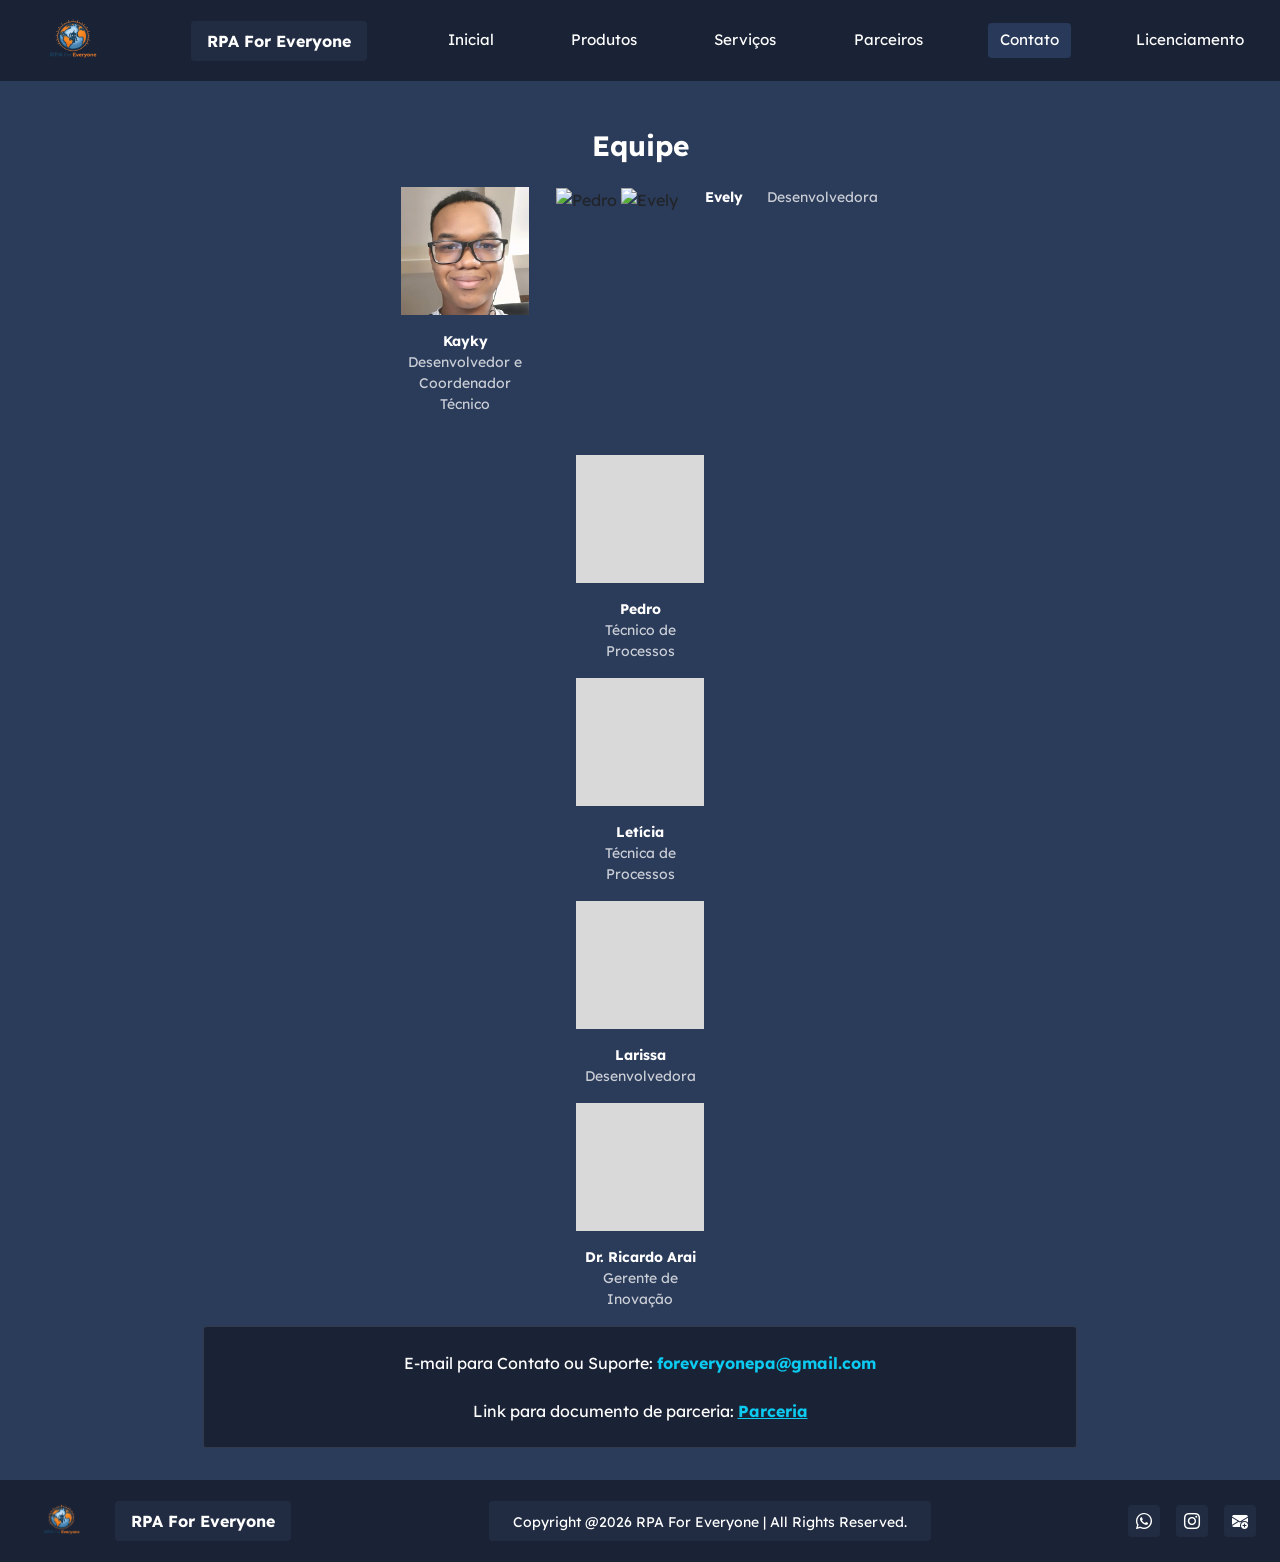
==== contato.html @ ee1ef120 "fix" ====
<!DOCTYPE html>
<html lang="pt-BR">
<head>
    <meta charset="UTF-8">
    <meta name="viewport" content="width=device-width, initial-scale=1.0">
    <title>Contato/Equipe - RPA For Everyone</title>
    <link rel="preconnect" href="https://fonts.googleapis.com">
    <link rel="preconnect" href="https://fonts.gstatic.com" crossorigin>
    <link href="https://fonts.googleapis.com/css2?family=Lexend:wght@300;400;500;600;700&display=swap" rel="stylesheet">
    <link href="https://cdn.jsdelivr.net/npm/bootstrap@5.3.2/dist/css/bootstrap.min.css" rel="stylesheet">
    <link href="https://cdn.jsdelivr.net/npm/bootstrap-icons@1.11.1/font/bootstrap-icons.css" rel="stylesheet">
    
    <link rel="stylesheet" href="css/index.css">

</head>
<body class="d-flex flex-column min-vh-100">

    <header class="header-bg py-2 px-4 flex-shrink-0">
        <nav class="d-flex align-items-center justify-content-between w-100 flex-nowrap overflow-auto">
            
            <img src="logo.png" alt="Logo RPA For Everyone" class="flex-shrink-0" style="height: 65px; width: auto; object-fit: contain;">
            
            <div class="brand-box text-white py-2 px-3 fw-bold text-nowrap mx-3">
                RPA For Everyone
            </div>
            
            <a href="index.html" class="nav-btn text-nowrap">Inicial</a>
            <a href="produtos.html" class="nav-btn text-nowrap">Produtos</a>
            <a href="serviços.html" class="nav-btn text-nowrap">Serviços</a>
            <a href="parceiros.html" class="nav-btn text-nowrap">Parceiros</a>
            <a href="contato.html" class="nav-btn active text-nowrap">Contato</a>
            <a href="licenciamento.html" class="nav-btn text-nowrap">Licenciamento</a>
            
        </nav>
    </header>

    <main class="d-flex flex-column flex-grow-1 align-items-center justify-content-start pt-5 partners-bg pb-4 px-3">
        <h2 class="text-white mb-4 fw-bold fs-3">Equipe</h2>
        
        <div class="w-80 d-flex justify-content-center align-items-start gap-4 flex-wrap mb-4">
            
            <div class="team-card text-center">
                <div class="team-photo-placeholder mx-auto mb-3">
                    <img src="fotoKayky.jpeg" alt="Kayky" class="team-img"> 
                </div>
                <p class="text-white mb-0 small fw-bold">Kayky</p>
                <p class="text-white opacity-75 small">Desenvolvedor e Coordenador Técnico</p>
            </div>

            <div class="team-card text-center">
                    <img src="" alt="Pedro" class="team-img">
                    <img src="" alt="Evely" class="team-img">
                </div>
                <p class="text-white mb-0 small fw-bold">Evely</p>
                <p class="text-white opacity-75 small">Desenvolvedora</p>
            </div>

            <div class="team-card text-center">
                <div class="team-photo-placeholder mx-auto mb-3">
                </div>
                <p class="text-white mb-0 small fw-bold">Pedro</p>
                <p class="text-white opacity-75 small">Técnico de Processos</p>
            </div>

            <div class="team-card text-center">
                <div class="team-photo-placeholder mx-auto mb-3">
                </div>
                <p class="text-white mb-0 small fw-bold">Letícia</p>
                <p class="text-white opacity-75 small">Técnica de Processos</p>
            </div>

            <div class="team-card text-center">
                <div class="team-photo-placeholder mx-auto mb-3">
                </div>
                <p class="text-white mb-0 small fw-bold">Larissa</p>
                <p class="text-white opacity-75 small">Desenvolvedora</p>
            </div>

            <div class="team-card text-center">
                <div class="team-photo-placeholder mx-auto mb-3">
                </div>
                <p class="text-white mb-0 small fw-bold">Dr. Ricardo Arai</p>
                <p class="text-white opacity-75 small">Gerente de Inovação</p>
            </div>

        </div>

        <div class="contact-cta-box text-center py-4 px-4 mt-auto mb-2">
            <p class="text-white mb-0">
                E-mail para Contato ou Suporte: <a href="mailto:foreveryonepa@gmail.com" class="text-info text-decoration-none fw-bold">foreveryonepa@gmail.com</a>
                <br><br>
                Link para documento de parceria: <a href="https://docs.google.com/document/d/1DdbuXqvrRyIDLM5inYUkQqM0XM4fnkPzlZ6qnV4owkI/edit?usp=sharing" target="_blank" class="text-info text-decoration-underline fw-bold">Parceria</a>
            </p>
        </div>

    </main>
    
        <footer class="footer-bg py-3 px-4 d-flex align-items-center justify-content-between flex-shrink-0 mt-auto">
            <div class="d-flex align-items-center gap-3">
                
                <img src="logo.png" alt="Logo RPA For Everyone" style="height: 50px; width: auto; object-fit: contain;">
                
                <div class="brand-box text-white py-2 px-3 fw-bold">
                    RPA For Everyone
                </div>
            </div>
            
            <div class="copyright-box text-white text-center py-2 px-4">
                <small>Copyright @2026 RPA For Everyone | All Rights Reserved.</small>
        </div>
        <div class="d-flex gap-3">
            <a href="https://wa.me/5516981565435" target="_blank" class="footer-square">
                    <i class="bi bi-whatsapp"></i>
                </a>
                <a href="https://instagram.com/rpaforeveryonebr" target="_blank" class="footer-square">
                    <i class="bi bi-instagram"></i>
                </a>
                <a href="mailto:foreveryonepa@gmail.com" class="footer-square">
                    <i class="bi bi-envelope-plus-fill"></i>
                </a>
            </div>
        </footer>
        <script src="https://cdn.jsdelivr.net/npm/bootstrap@5.3.2/dist/js/bootstrap.bundle.min.js"></script>
    </body>
</html>
---- css/index.css ----
/* Reseta margens e fontes básicas */
body {
    font-family: 'Lexend', sans-serif;
    background-color: #121826;
    font-size: medium;
}

/* Paleta de Cores do Figma */
.header-bg, .footer-bg {
    background-color: #1a2235;
}

.left-panel {
    background-color: #1f2a40;
}

/* Quadrado representativo da Logo no Header */
.logo-square {
    width: 40px;
    height: 40px;
    background-color: #212c42;
    border-radius: 4px;
}

.right-panel {
    background-color: #2b3b5a;
}

/* Estilo do Logo/Caixa de Marca */
.brand-box {
    background-color: #212c42;
    border-radius: 4px;
}

.nav-btn {
    color: #ffffff;
    text-decoration: none;
    padding: 6px 12px; 
    border-radius: 4px;
    font-size: 0.95rem;
    transition: background-color 0.3s;
}

.nav-btn:hover {
    background-color: #212c42;
}

.nav-btn.active {
    background-color: #28395a;
}

/* Garante que o quadrante ignore o tamanho do texto e foque na altura */
.quadrant {
    flex: 1; /* Esta é a mágica que substitui o height: 25% */
    overflow: hidden; /* Evita que textos muito longos quebrem o layout */
    display: flex;
}

/* ==========================================================
   RESPONSIVIDADE DOS TEXTOS DA PÁGINA INICIAL (INDEX)
   Baseado na largura da tela (Dispositivos)
========================================================== */

/* 1. Telas Maiores que Notebook (Padrão - "Medium") */
.quadrant .fs-5 {
    font-size: 1.25rem !important; /* Tamanho original do título fs-5 */
    transition: font-size 0.3s ease; /* Transição suave caso redimensione a janela */
}

.quadrant .fs-6 {
    font-size: 1rem !important; /* Tamanho original do texto fs-6 (Medium) */
    transition: font-size 0.3s ease;
}

/* 2. Telas de Notebook (Abaixo de 1366px de largura) - "Small" */
@media (max-width: 1366px) {
    .quadrant .fs-5 {
        font-size: 1.1rem !important; /* Reduz o título levemente */
    }
    
    .quadrant .fs-6 {
        font-size: 0.875rem !important; /* Reduz o texto para o equivalente a 'small' */
    }
}

/* 3. Telas de Celulares (Abaixo de 430px - ex: iPhone Max) - "Small adaptado" */
@media (max-width: 430px) {
    .quadrant .fs-5 {
        font-size: 1rem !important; /* Títulos ficam do tamanho do texto normal */
    }
    
    .quadrant .fs-6 {
        font-size: 0.75rem !important; /* Texto fica um pouco menor que small para caber na tela do celular */
        line-height: 1.4; /* Aperta um pouco as linhas para economizar espaço vertical */
    }
    
    /* Aproveita para diminuir o recuo da lista no celular e ganhar espaço */
    .custom-list {
        padding-left: 10px !important;
    }
}
/* Define a largura de 80% que você solicitou */
.w-80 {
    width: 80%;
}

/* Ajuste das colunas internas para não quebrarem o alinhamento */
.title-column {
    width: 20%;
    height: 100%;
    flex-shrink: 0;
    border-right: 1px solid rgba(0,0,0,0.1);
}

/* Container dos bullet points unificado */
.bullet-container {
    width: 80%;
    height: 100%;
    display: flex;
    align-items: center; /* Centraliza o texto verticalmente dentro do quadrante */
    text-align: justify; /* Justifica o texto distribuindo o espaço igualmente */
}

/* Linha preta divisória entre os quadrantes */
.border-black-bottom {
    border-bottom: 2px solid #000000;
}

/* Listas customizadas (bullets) ajustadas para texto justificado */
.custom-list {
    list-style-type: disc;
    list-style-position: outside;
    /* Substituído 20px por vw para escalar a distância do bullet */
    padding-left: 1.5vw; 
    line-height: 1.6;
}

.custom-list ul {
    list-style-type: disc; 
    /* Substituído 5px por vh */
    margin-top: 0.5vh;
    padding-left: 0;
}

/* Componentes do Carrossel (Esquerda) */
.cursor-pointer {
    cursor: pointer;
    color: #121826; 
    opacity: 0.5;
}

.carousel-dot {
    /* Substituído 12px por vw */
    width: 1vw;
    height: 1vw;
    background-color: #121826;
    border-radius: 50%;
    opacity: 0.5;
    cursor: pointer;
}

.carousel-dot.active {
    background-color: #3b5078;
    opacity: 1;
}

/* Footer elements */
.copyright-box {
    background-color: #212c42;
    /* Substituído 4px por vw */
    border-radius: 0.3vw;
}

.footer-square {
    /* Substituído 40px por vw */
    width: 2.5vw;
    height: 2.5vw;
    background-color: #212c42;
    border-radius: 0.3vw;
    display: flex;
    align-items: center;
    justify-content: center;
    text-decoration: none;
    color: white;
    transition: opacity 0.3s;
}

/* Correção de sintaxe: o hover fica fora da classe principal no CSS puro */
.footer-square:hover {
    opacity: 0.8;
}

/* Fundo da área central de parceiros */
.partners-bg {
    background-color: #2b3b5a;
}

/* Espaço reservado para os logos (IFSP e Automation Edge) */
.partner-img-wrapper {
    /* Substituído 280px e 180px por unidades de Viewport */
    width: 20vw;  
    height: 20vh; 
    display: flex;
    justify-content: center;
    align-items: center;
    /* Borda tracejada adaptada de px para vw */
    border: 0.2vw dashed rgba(255, 255, 255, 0.3); 
    border-radius: 0.6vw;
    padding: 1.5vw;
}

/* Garante que a imagem inserida não passe do tamanho da caixa e não fique esticada/feia */
.partner-logo {
    max-width: 100%;
    max-height: 100%;
    object-fit: contain;
}
 

/* ==========================================================
   ESTILOS ESPECÍFICOS DA PÁGINA DE PRODUTOS
========================================================== */

/* Controla a largura máxima da caixa de texto */
.product-text {
    max-width: 75%; 
    line-height: 1.6;
}

/* Nova classe para garantir o texto justificado (reto nas bordas) */
.custom-justify {
    text-align: justify;
}

.produto-text {
    font-size:large; 
    transition: font-size 0.3s ease, line-height 0.3s ease;
}

/* Se a tela do usuário for de notebook (mais baixa) */
@media (max-height: 850px) {
    .produto-text {
        font-size: large; 
    }
    
    .title-responsive {
        font-size: large !important; 
        white-space: normal !important; /* Deixa o título quebrar de linha se precisar */
    }

}

/* Se a tela for muito pequena */
@media (max-height: 650px) {
    .produto-text {
        font-size: medium; 
        line-height: 1.4;
    }

    .title-responsive {
        font-size: medium !important;
        white-space: normal !important;
    }
}

/* --- ESTILOS DA PÁGINA DE CONTATO/EQUIPE --- */

/* Cada card individual dos membros */
.team-card {
    /* Substituído 130px por vw */
    width: 10vw;
}

/* O quadrado cinza da foto */
.team-photo-placeholder {
    /* Mantém as fotos perfeitamente quadradas com base na largura da tela */
    width: 10vw;
    height: 10vw;
    background-color: #d9d9d9;
    display: flex;
    justify-content: center;
    align-items: center;
    overflow: hidden;
}

/* Garante que a foto preencha o quadrado */
.team-img {
    width: 100%;
    height: 100%;
    object-fit: cover;
}

/* A caixa azul de "Entre em contato" abaixo da equipe */
.contact-cta-box {
    background-color: #1a2235;
    border: 0.1vw solid rgba(255, 255, 255, 0.1);
    /* Substituído 800px por % para fluidez */
    max-width: 70%;
    width: 100%;
    border-radius: 0.3vw;
}
/* ==========================================================
   RESPONSIVIDADE DOS TEXTOS DA PÁGINA DE CONTATO/EQUIPE
========================================================== */

/* Suaviza a transição caso a janela mude de tamanho */
.team-card p, 
.contact-cta-box p, 
main h2 {
    transition: font-size 0.3s ease, margin 0.3s ease, padding 0.3s ease;
}

/* Quando a tela tiver menos de 850px de altura (Notebooks padrão) */
@media (max-height: 850px) {
    /* Diminui o título 'Equipe' e o espaço abaixo dele */
    main h2.fs-3 {
        font-size: 1.5rem !important;
        margin-bottom: 3vh !important; 
    }

    /* Reduz os nomes e cargos da equipe */
    .team-card p.small {
        font-size: 0.75rem; 
    }

    /* Reduz o texto da caixa azul de contato */
    .contact-cta-box p {
        font-size: 0.85rem; 
    }

    /* Diminui o padding interno da caixa de contato para economizar espaço */
    .contact-cta-box {
        padding: 2vh 3vw !important;
    }
}

/* Quando a tela for extremamente baixa (menos de 650px) */
@media (max-height: 650px) {
    /* Deixa o título principal ainda menor */
    main h2.fs-3 {
        font-size: 1.25rem !important;
        margin-bottom: 2vh !important;
    }

    /* Reduz a fonte da equipe ao mínimo legível */
    .team-card p.small {
        font-size: 0.65rem; 
        line-height: 1.2;
    }

    /* Deixa o texto de contato bem compacto */
    .contact-cta-box p {
        font-size: 0.75rem; 
    }
    
    /* Espaço entre os cartões (gap) diminui para os itens subirem um pouco */
    .w-80.d-flex.gap-4 {
        gap: 1.5vw !important;
        margin-bottom: 1.5vh !important;
    }
}

/* --- RESPONSIVIDADE DO TEXTO DE LICENCIAMENTO BASEADA NA ALTURA --- */

.licenciamento-text {
    /* Tamanho padrão (equivalente ao fs-5 do Bootstrap) */
    font-size: 1.25rem; 
    line-height: 1.6;
    transition: font-size 0.3s ease; /* Transição suave caso o usuário redimensione a janela */
}

/* Media query olhando para a ALTURA da tela, e não para a largura */
@media (max-height: 850px) {
    .licenciamento-text {
        /* Diminui para o equivalente a 'small' se a tela for achatada */
        font-size: 0.875rem; 
    }
}

@media (max-height: 650px) {
    .licenciamento-text {
        /* Se a tela for EXTREMAMENTE achatada, diminui um pouco as margens para tentar salvar o layout */
        font-size: 0.8rem; 
        line-height: 1.4;
    }
}

/* ==========================================================
   RESPONSIVIDADE DA PÁGINA DE SERVIÇOS
========================================================== */

.servicos-text {
    font-size: 1.25rem; /* Tamanho padrão igual ao fs-5 */
    line-height: 1.6;
    transition: font-size 0.3s ease, line-height 0.3s ease;
}

.title-responsive {
    transition: font-size 0.3s ease, margin 0.3s ease;
}

/* Quando a tela tiver menos de 850px de altura (ex: Notebooks) */
@media (max-height: 850px) {
    .servicos-text {
        font-size: 0.95rem; /* Diminui suavemente */
        margin-bottom: 2vh !important; /* Aperta um pouco as margens */
    }
    
    .title-responsive {
        font-size: 1.25rem !important; /* Diminui os títulos (h3) */
        margin-bottom: 3vh !important;
    }
    
    .divisor-responsive {
        margin-top: 2vh !important;
        margin-bottom: 2vh !important;
    }
}

/* Quando a tela for muito achatada (menos de 650px) */
@media (max-height: 650px) {
    .servicos-text {
        font-size: 0.85rem; /* Equivale a um texto 'small' */
        line-height: 1.4;
        margin-bottom: 1.5vh !important;
    }

    .title-responsive {
        font-size: 1.1rem !important;
        margin-bottom: 2vh !important;
    }
}
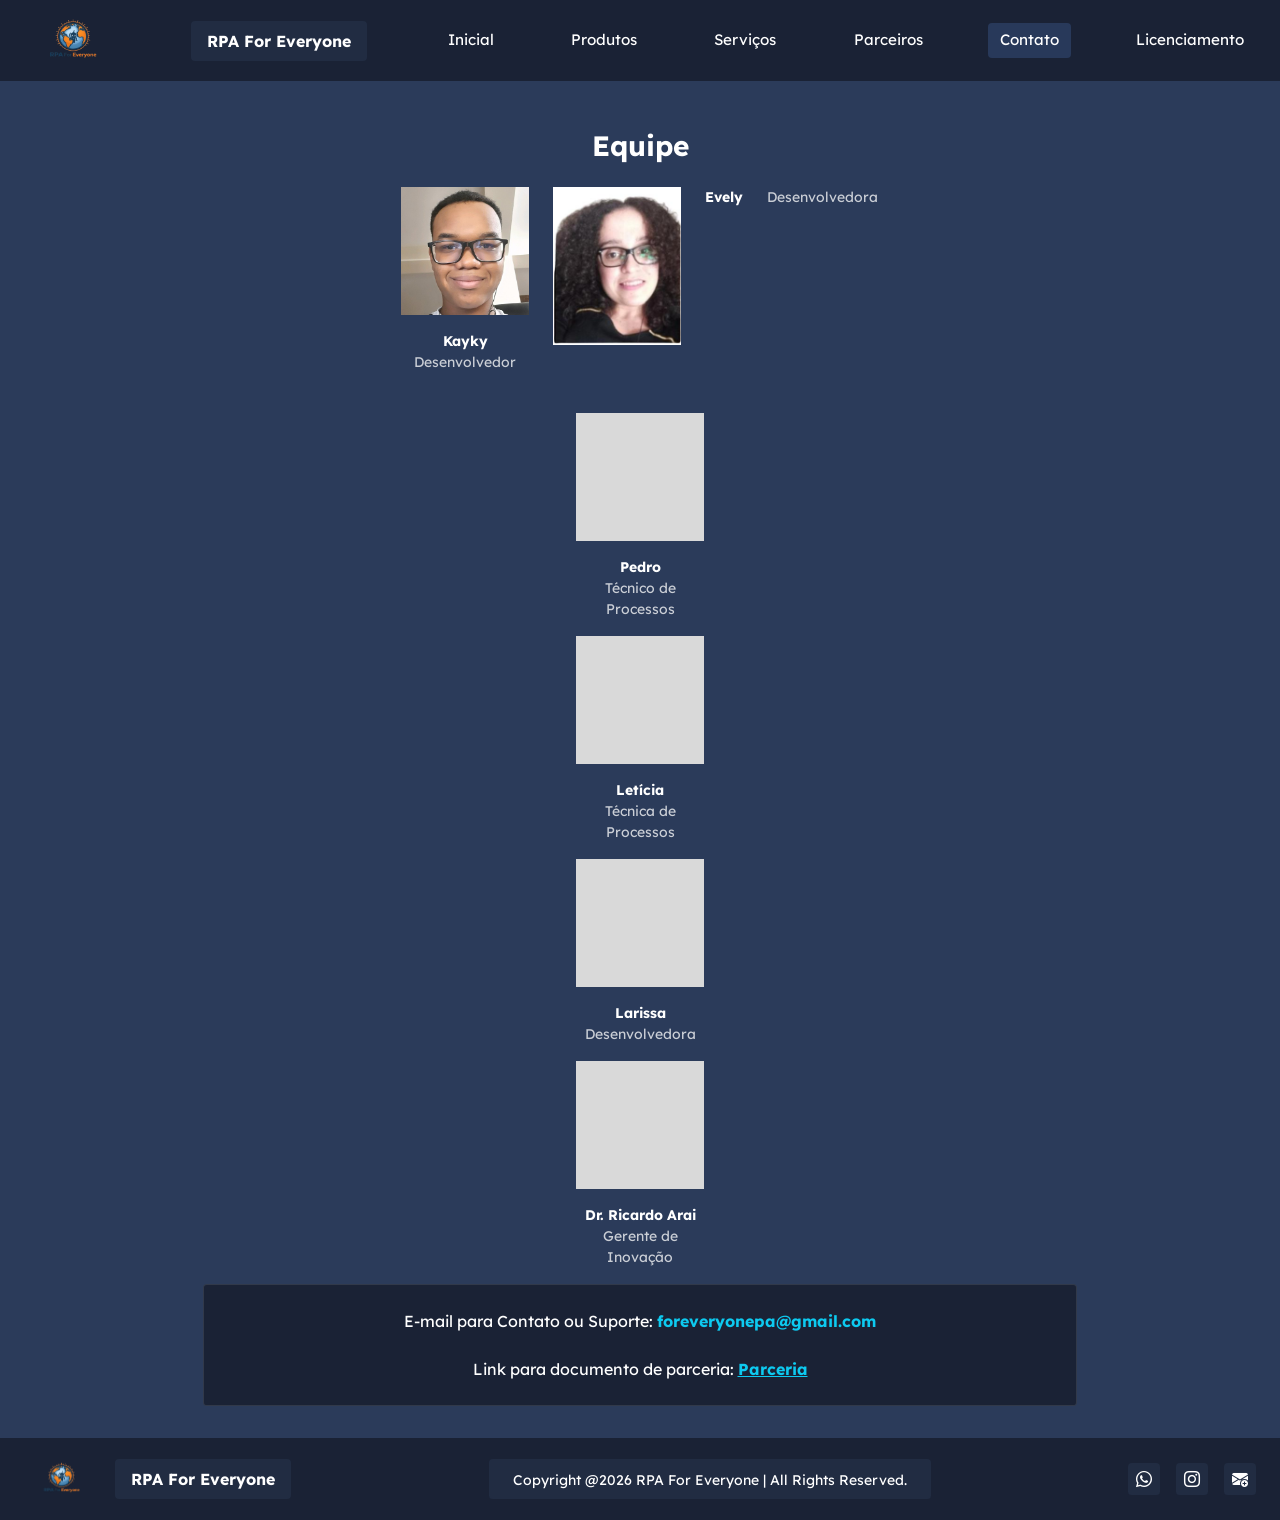
==== commit 2af37902: "fix" ====
--- a/contato.html
+++ b/contato.html
@@ -44,12 +44,11 @@
                     <img src="fotoKayky.jpeg" alt="Kayky" class="team-img"> 
                 </div>
                 <p class="text-white mb-0 small fw-bold">Kayky</p>
-                <p class="text-white opacity-75 small">Desenvolvedor e Coordenador Técnico</p>
+                <p class="text-white opacity-75 small">Desenvolvedor</p>
             </div>
 
             <div class="team-card text-center">
-                    <img src="" alt="Pedro" class="team-img">
-                    <img src="" alt="Evely" class="team-img">
+                    <img src="fotoEvely.jpeg" alt="Evely" class="team-img">
                 </div>
                 <p class="text-white mb-0 small fw-bold">Evely</p>
                 <p class="text-white opacity-75 small">Desenvolvedora</p>
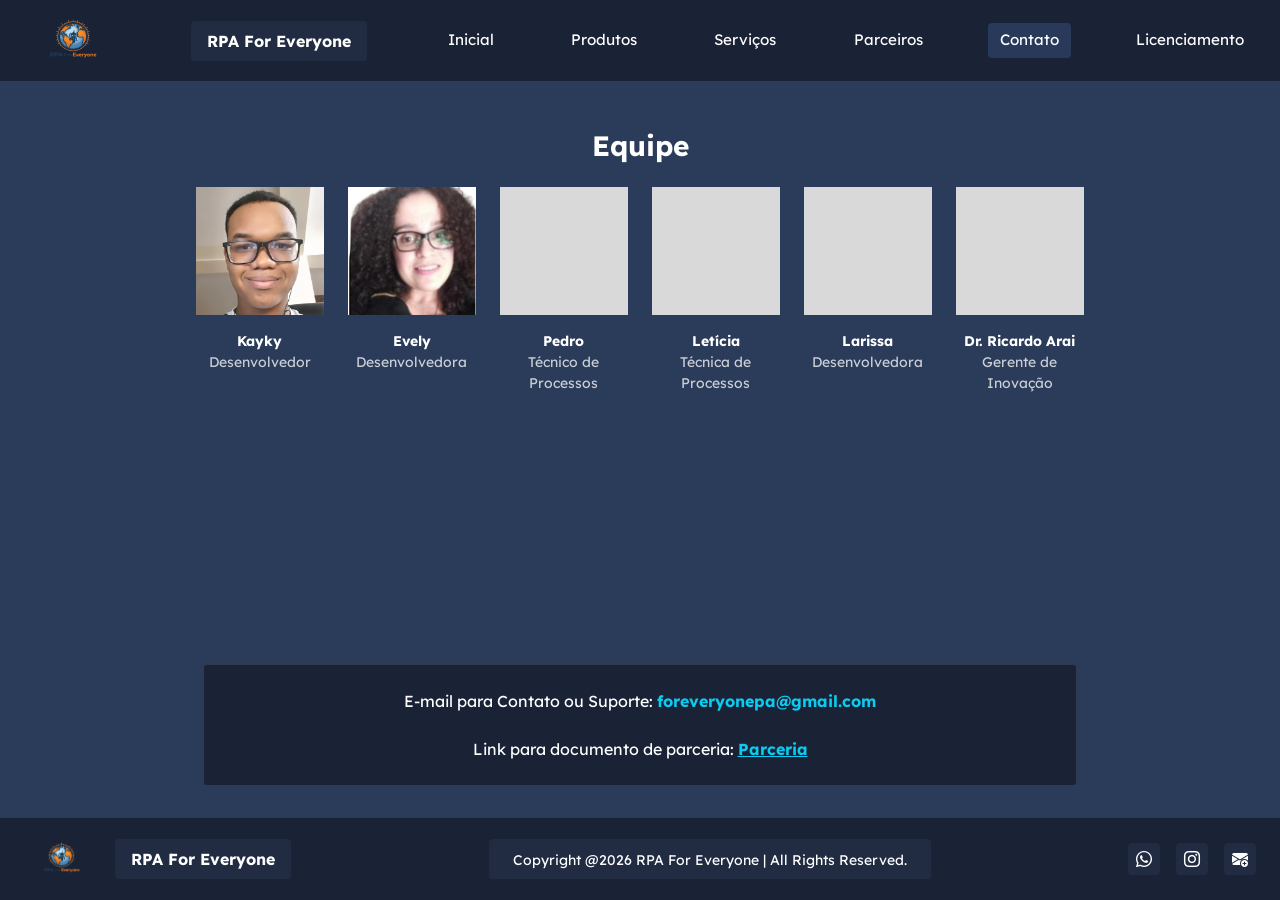
==== commit 81ec8688: "fix" ====
--- a/contato.html
+++ b/contato.html
@@ -48,6 +48,7 @@
             </div>
 
             <div class="team-card text-center">
+             <div class="team-photo-placeholder mx-auto mb-3">
                     <img src="fotoEvely.jpeg" alt="Evely" class="team-img">
                 </div>
                 <p class="text-white mb-0 small fw-bold">Evely</p>
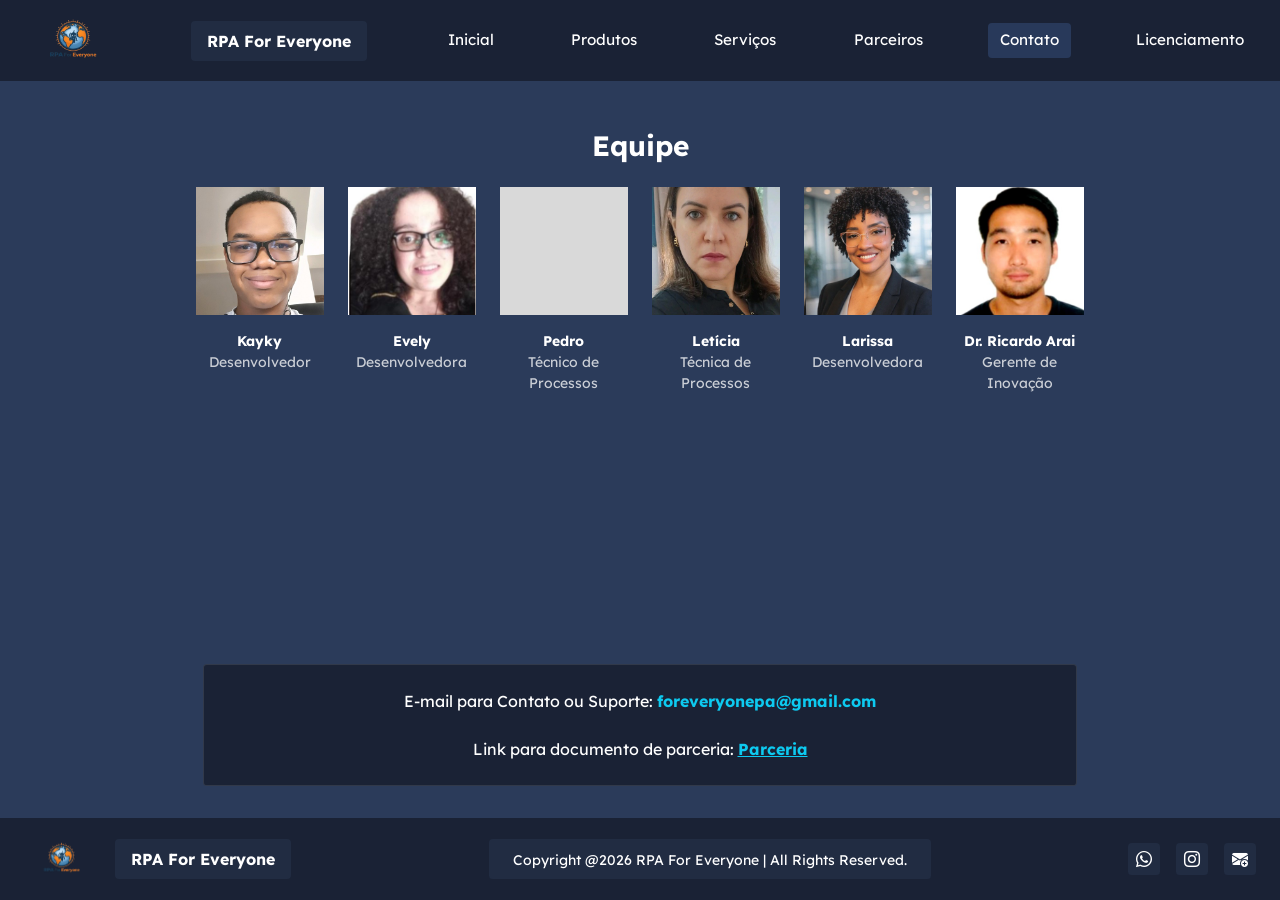
==== commit b4ab68e1: "feat: Add images" ====
--- a/contato.html
+++ b/contato.html
@@ -57,6 +57,7 @@
 
             <div class="team-card text-center">
                 <div class="team-photo-placeholder mx-auto mb-3">
+
                 </div>
                 <p class="text-white mb-0 small fw-bold">Pedro</p>
                 <p class="text-white opacity-75 small">Técnico de Processos</p>
@@ -64,6 +65,7 @@
 
             <div class="team-card text-center">
                 <div class="team-photo-placeholder mx-auto mb-3">
+                    <img src="leticia_foto.jpeg" alt="Letícia" class="team-img">
                 </div>
                 <p class="text-white mb-0 small fw-bold">Letícia</p>
                 <p class="text-white opacity-75 small">Técnica de Processos</p>
@@ -71,6 +73,7 @@
 
             <div class="team-card text-center">
                 <div class="team-photo-placeholder mx-auto mb-3">
+                    <img src="larissa_foto.jpeg" alt="Larissa" class="team-img">
                 </div>
                 <p class="text-white mb-0 small fw-bold">Larissa</p>
                 <p class="text-white opacity-75 small">Desenvolvedora</p>
@@ -78,6 +81,7 @@
 
             <div class="team-card text-center">
                 <div class="team-photo-placeholder mx-auto mb-3">
+                     <img src="ricardo_arai.jpeg" alt="Larissa" class="team-img">
                 </div>
                 <p class="text-white mb-0 small fw-bold">Dr. Ricardo Arai</p>
                 <p class="text-white opacity-75 small">Gerente de Inovação</p>
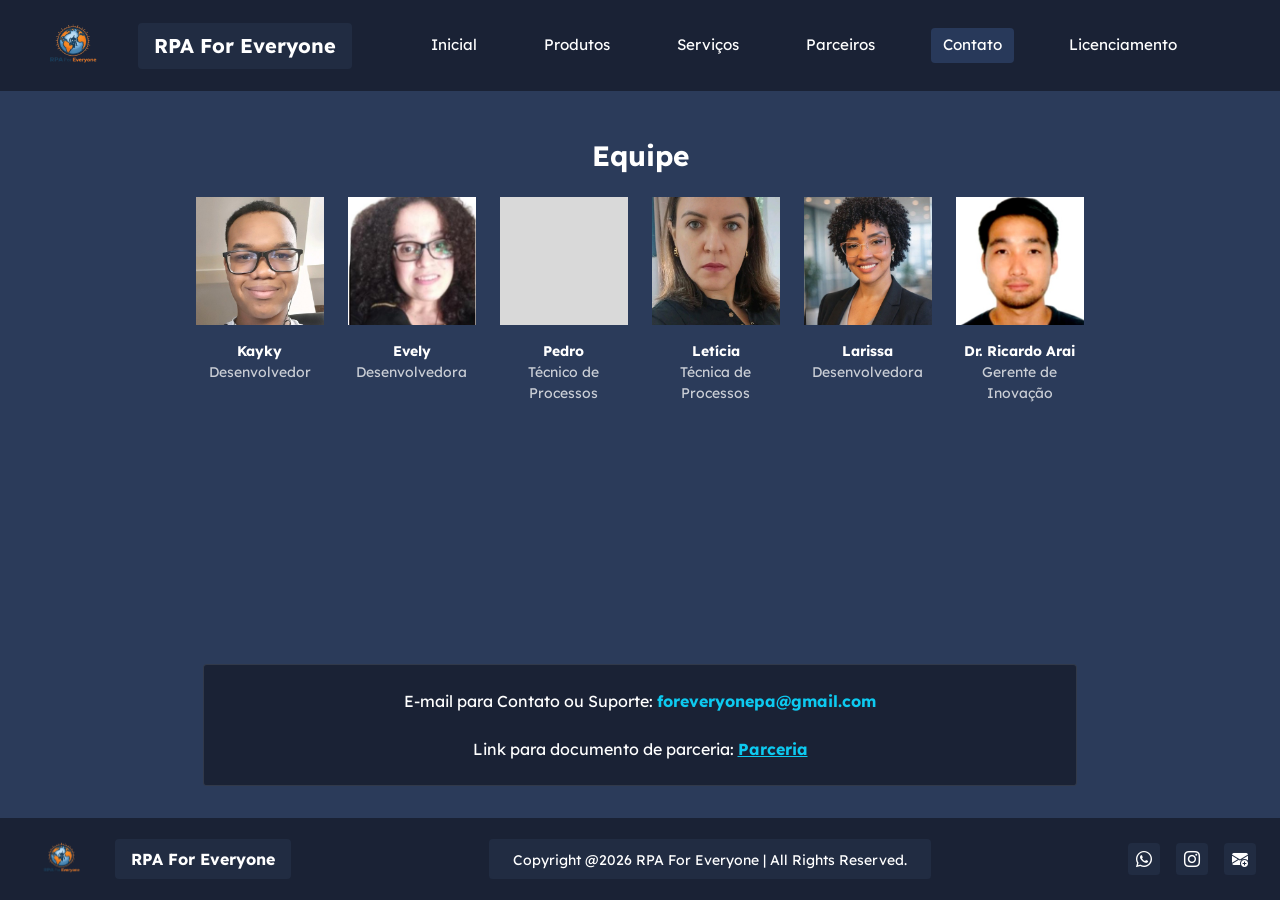
==== commit c2d07c9b: "fix: Adjusting nav menu" ====
--- a/contato.html
+++ b/contato.html
@@ -16,21 +16,30 @@
 <body class="d-flex flex-column min-vh-100">
 
     <header class="header-bg py-2 px-4 flex-shrink-0">
-        <nav class="d-flex align-items-center justify-content-between w-100 flex-nowrap overflow-auto">
+        <nav class="navbar navbar-expand-lg navbar-dark w-100 p-0">
             
-            <img src="logo.png" alt="Logo RPA For Everyone" class="flex-shrink-0" style="height: 65px; width: auto; object-fit: contain;">
-            
-            <div class="brand-box text-white py-2 px-3 fw-bold text-nowrap mx-3">
-                RPA For Everyone
+            <a class="navbar-brand d-flex align-items-center gap-3 m-0 text-decoration-none" href="index.html">
+                <img src="logo.png" alt="Logo RPA For Everyone" style="height: 65px; width: auto; object-fit: contain;">
+                <div class="brand-box text-white py-2 px-3 fw-bold text-nowrap">
+                    RPA For Everyone
+                </div>
+            </a>
+
+            <button class="navbar-toggler border-0 shadow-none" type="button" data-bs-toggle="collapse" data-bs-target="#menuPrincipal" aria-controls="menuPrincipal" aria-expanded="false" aria-label="Alternar navegação">
+                <span class="navbar-toggler-icon"></span>
+            </button>
+
+            <div class="collapse navbar-collapse" id="menuPrincipal">
+                <div class="navbar-nav d-flex align-items-center w-100 justify-content-evenly mt-3 mt-lg-0 px-lg-4">
+                    <a href="index.html" class="nav-btn  text-nowrap">Inicial</a>
+                    <a href="produtos.html" class="nav-btn text-nowrap">Produtos</a>
+                    <a href="serviços.html" class="nav-btn text-nowrap">Serviços</a>
+                    <a href="parceiros.html" class="nav-btn text-nowrap">Parceiros</a>
+                    <a href="contato.html" class="nav-btn active text-nowrap">Contato</a>
+                    <a href="licenciamento.html" class="nav-btn text-nowrap">Licenciamento</a>
+                </div>
             </div>
-            
-            <a href="index.html" class="nav-btn text-nowrap">Inicial</a>
-            <a href="produtos.html" class="nav-btn text-nowrap">Produtos</a>
-            <a href="serviços.html" class="nav-btn text-nowrap">Serviços</a>
-            <a href="parceiros.html" class="nav-btn text-nowrap">Parceiros</a>
-            <a href="contato.html" class="nav-btn active text-nowrap">Contato</a>
-            <a href="licenciamento.html" class="nav-btn text-nowrap">Licenciamento</a>
-            
+
         </nav>
     </header>
 
--- a/css/index.css
+++ b/css/index.css
@@ -56,6 +56,44 @@
     display: flex;
 }
 
+/* ==========================================================
+   RESPONSIVIDADE DO HEADER (MENU MOBILE)
+========================================================== */
+
+/* ==========================================================
+   RESPONSIVIDADE DO HEADER (MENU MOBILE)
+========================================================= */
+
+/* Remove a borda padrão do Bootstrap ao clicar no botão mobile */
+.navbar-toggler:focus {
+    box-shadow: none;
+}
+
+/* Regras aplicadas para telas menores que 992px (Celulares/Tablets) */
+@media (max-width: 991px) {
+    /* 1. Títulos e Texto Escaláveis (Unidades vw/vh) */
+    .brand-box {
+        font-size: calc(0.8rem + 0.5vw); /* Escala suave baseada na largura da tela */
+        padding: 1.5vh 3vw !important; /* Paddings verticais/horizontais fluidores */
+    }
+
+    .navbar-brand img {
+        height: 5vh !important; /* Logo diminui levemente no celular */
+    }
+
+    /* 2. Botão Mobile (Hambúrguer) Fixo no Canto Inferior Direito */
+    /* Este botão é inserido via JavaScript, ou você pode adicioná-lo no HTML conforme sua preferência, 
+       mas para um menu hambúrguer flutuante, a melhor forma é via JavaScript para manipulação do estado. 
+       Para esta solução, vamos adicionar o botão no HTML no rodapé para simplificar */
+}
+
+/* Regra para telas MUITO pequenas (Celulares estreitos) */
+@media (max-width: 450px) {
+    /* Diminui o padding da marca para não espremer a logo */
+    .brand-box {
+        padding: 1vh 2vw !important;
+    }
+}
 /* ==========================================================
    RESPONSIVIDADE DOS TEXTOS DA PÁGINA INICIAL (INDEX)
    Baseado na largura da tela (Dispositivos)
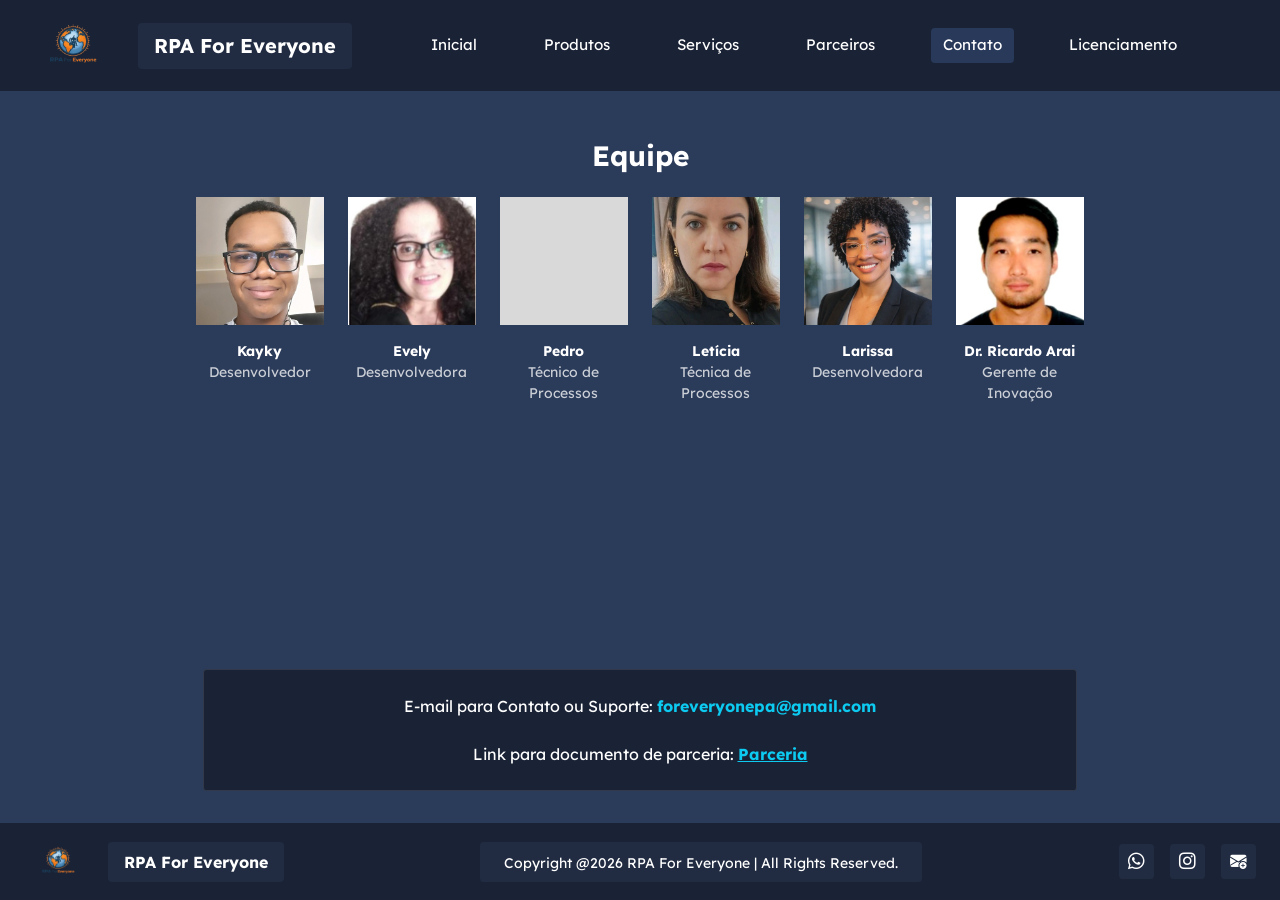
==== commit 9db96284: "fix: Adjusting footer" ====
--- a/contato.html
+++ b/contato.html
@@ -108,31 +108,31 @@
 
     </main>
     
-        <footer class="footer-bg py-3 px-4 d-flex align-items-center justify-content-between flex-shrink-0 mt-auto">
-            <div class="d-flex align-items-center gap-3">
-                
-                <img src="logo.png" alt="Logo RPA For Everyone" style="height: 50px; width: auto; object-fit: contain;">
-                
-                <div class="brand-box text-white py-2 px-3 fw-bold">
-                    RPA For Everyone
-                </div>
+    <footer class="footer-bg py-3 px-4 d-flex align-items-center justify-content-between flex-shrink-0 mt-auto">
+        <div class="d-flex align-items-center gap-3">
+            <img src="logo.png" alt="Logo RPA For Everyone" style="height: 5vh; min-height: 40px; width: auto; object-fit: contain;">
+            
+            <div class="brand-box text-white py-2 px-3 fw-bold">
+                RPA For Everyone
             </div>
-            
-            <div class="copyright-box text-white text-center py-2 px-4">
-                <small>Copyright @2026 RPA For Everyone | All Rights Reserved.</small>
         </div>
+        
+        <div class="copyright-box text-white text-center py-2 px-4 d-none d-lg-block">
+            <small>Copyright @2026 RPA For Everyone | All Rights Reserved.</small>
+        </div>
+
         <div class="d-flex gap-3">
             <a href="https://wa.me/5516981565435" target="_blank" class="footer-square">
-                    <i class="bi bi-whatsapp"></i>
-                </a>
-                <a href="https://instagram.com/rpaforeveryonebr" target="_blank" class="footer-square">
-                    <i class="bi bi-instagram"></i>
-                </a>
-                <a href="mailto:foreveryonepa@gmail.com" class="footer-square">
-                    <i class="bi bi-envelope-plus-fill"></i>
-                </a>
-            </div>
-        </footer>
+                <i class="bi bi-whatsapp"></i>
+            </a>
+            <a href="https://instagram.com/rpaforeveryonebr" target="_blank" class="footer-square">
+                <i class="bi bi-instagram"></i>
+            </a>
+            <a href="mailto:foreveryonepa@gmail.com" class="footer-square">
+                <i class="bi bi-envelope-plus-fill"></i>
+            </a>
+        </div>
+    </footer>
         <script src="https://cdn.jsdelivr.net/npm/bootstrap@5.3.2/dist/js/bootstrap.bundle.min.js"></script>
     </body>
 </html>
--- a/css/index.css
+++ b/css/index.css
@@ -56,9 +56,6 @@
     display: flex;
 }
 
-/* ==========================================================
-   RESPONSIVIDADE DO HEADER (MENU MOBILE)
-========================================================== */
 
 /* ==========================================================
    RESPONSIVIDADE DO HEADER (MENU MOBILE)
@@ -101,38 +98,55 @@
 
 /* 1. Telas Maiores que Notebook (Padrão - "Medium") */
 .quadrant .fs-5 {
-    font-size: 1.25rem !important; /* Tamanho original do título fs-5 */
+    font-size: medium !important; /* Tamanho original do título fs-5 */
     transition: font-size 0.3s ease; /* Transição suave caso redimensione a janela */
 }
 
 .quadrant .fs-6 {
-    font-size: 1rem !important; /* Tamanho original do texto fs-6 (Medium) */
+    font-size: medium !important; /* Tamanho original do texto fs-6 (Medium) */
     transition: font-size 0.3s ease;
 }
 
 /* 2. Telas de Notebook (Abaixo de 1366px de largura) - "Small" */
 @media (max-width: 1366px) {
     .quadrant .fs-5 {
-        font-size: 1.1rem !important; /* Reduz o título levemente */
+        font-size: small !important; /* Reduz o título levemente */
     }
     
     .quadrant .fs-6 {
-        font-size: 0.875rem !important; /* Reduz o texto para o equivalente a 'small' */
-    }
-}
-
-/* 3. Telas de Celulares (Abaixo de 430px - ex: iPhone Max) - "Small adaptado" */
+        font-size: small !important; /* Reduz o texto para o equivalente a 'small' */
+    }
+}
+
+/* 3. Tablets e Celulares Maiores (Abaixo de 991px) */
+@media (max-width: 991px) {
+    .quadrant .fs-5 {
+        font-size: smaller !important; 
+    }
+    
+    .quadrant .fs-6 {
+        font-size: smaller !important; /* CORREÇÃO: Faltava o !important aqui */
+        line-height: 1.4; 
+    }
+    
+    .custom-list {
+        padding-left: 10px !important;
+    }
+}
+
+/* 4. Telas de Celulares (Abaixo de 430px - ex: iPhone Max) - "Small adaptado" */
 @media (max-width: 430px) {
     .quadrant .fs-5 {
-        font-size: 1rem !important; /* Títulos ficam do tamanho do texto normal */
-    }
-    
-    .quadrant .fs-6 {
-        font-size: 0.75rem !important; /* Texto fica um pouco menor que small para caber na tela do celular */
-        line-height: 1.4; /* Aperta um pouco as linhas para economizar espaço vertical */
-    }
-    
-    /* Aproveita para diminuir o recuo da lista no celular e ganhar espaço */
+        font-size: x-small !important; 
+    }
+    
+    /* Para garantir que atinja os itens da lista <li> dentro da tag <ul> */
+    .quadrant .fs-6, 
+    .quadrant .fs-6 li {
+        font-size: x-small !important; /* CORREÇÃO: Faltava o !important aqui */
+        line-height: 1.4; 
+    }
+    
     .custom-list {
         padding-left: 10px !important;
     }
@@ -208,11 +222,17 @@
     /* Substituído 4px por vw */
     border-radius: 0.3vw;
 }
+/* ==========================================================
+   ESTILOS GERAIS DO FOOTER E PARCEIROS
+========================================================== */
 
 .footer-square {
-    /* Substituído 40px por vw */
+    /* O vw é ótimo para telas grandes */
     width: 2.5vw;
     height: 2.5vw;
+    /* Adicionamos um mínimo de pixels para nunca sumir caso a tela diminua um pouco */
+    min-width: 35px;
+    min-height: 35px;
     background-color: #212c42;
     border-radius: 0.3vw;
     display: flex;
@@ -220,10 +240,10 @@
     justify-content: center;
     text-decoration: none;
     color: white;
-    transition: opacity 0.3s;
-}
-
-/* Correção de sintaxe: o hover fica fora da classe principal no CSS puro */
+    font-size: calc(0.8rem + 0.3vw); /* Ícone escala com a tela */
+    transition: opacity 0.3s, transform 0.3s ease;
+}
+
 .footer-square:hover {
     opacity: 0.8;
 }
@@ -235,25 +255,46 @@
 
 /* Espaço reservado para os logos (IFSP e Automation Edge) */
 .partner-img-wrapper {
-    /* Substituído 280px e 180px por unidades de Viewport */
     width: 20vw;  
     height: 20vh; 
     display: flex;
     justify-content: center;
     align-items: center;
-    /* Borda tracejada adaptada de px para vw */
     border: 0.2vw dashed rgba(255, 255, 255, 0.3); 
     border-radius: 0.6vw;
     padding: 1.5vw;
 }
 
-/* Garante que a imagem inserida não passe do tamanho da caixa e não fique esticada/feia */
 .partner-logo {
     max-width: 100%;
     max-height: 100%;
     object-fit: contain;
 }
- 
+
+/* ==========================================================
+   RESPONSIVIDADE DO FOOTER (TABLETS E CELULARES)
+========================================================== */
+
+/* Quando a tela tiver menos de 992px (Tablets para baixo) */
+@media (max-width: 991px) {
+    .footer-square {
+        /* Abandona o VW e usa Pixels para garantir um tamanho fixo grande e clicável com o dedo */
+        width: 45px;
+        height: 45px;
+        border-radius: 8px; /* Arredondamento padrão para mobile */
+        font-size: 1.5rem; /* Aumenta bastante o ícone do WhatsApp/Instagram */
+    }
+}
+
+/* Telas muito pequenas (Celulares menores que 430px) */
+@media (max-width: 430px) {
+    .footer-square {
+        /* Fica ainda um pouco maior para compensar o espaço vazio do copyright */
+        width: 50px;
+        height: 50px;
+        font-size: 1.8rem;
+    }
+}
 
 /* ==========================================================
    ESTILOS ESPECÍFICOS DA PÁGINA DE PRODUTOS
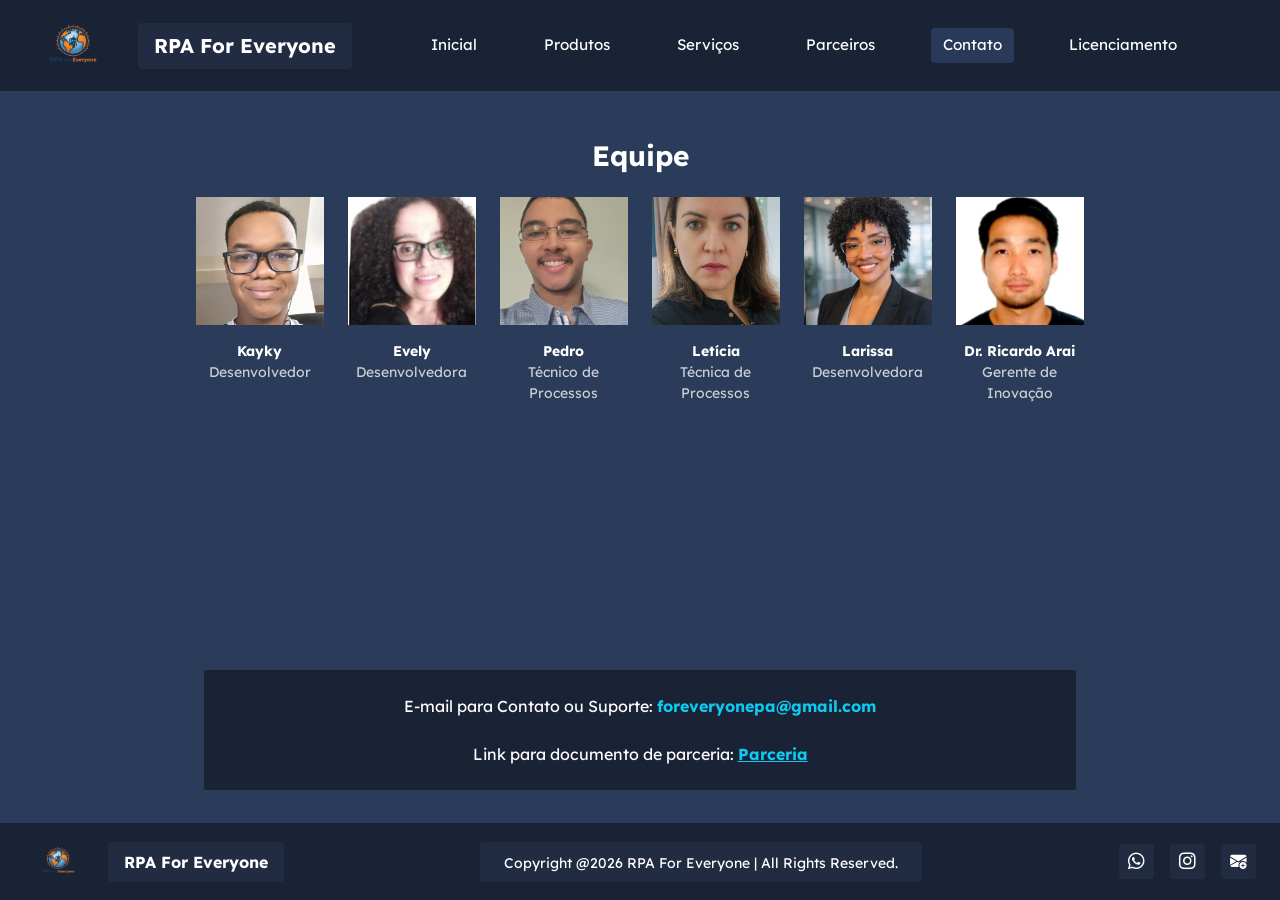
==== commit be75aeec: "feat: Add pedro photo." ====
--- a/contato.html
+++ b/contato.html
@@ -66,7 +66,7 @@
 
             <div class="team-card text-center">
                 <div class="team-photo-placeholder mx-auto mb-3">
-
+                    <img src="foto pedro.jpeg" alt="Evely" class="team-img">
                 </div>
                 <p class="text-white mb-0 small fw-bold">Pedro</p>
                 <p class="text-white opacity-75 small">Técnico de Processos</p>
@@ -112,7 +112,7 @@
         <div class="d-flex align-items-center gap-3">
             <img src="logo.png" alt="Logo RPA For Everyone" style="height: 5vh; min-height: 40px; width: auto; object-fit: contain;">
             
-            <div class="brand-box text-white py-2 px-3 fw-bold">
+            <div class="brand-box text-white py-2 px-3 fw-bold d-none d-lg-block">
                 RPA For Everyone
             </div>
         </div>
--- a/css/index.css
+++ b/css/index.css
@@ -389,56 +389,55 @@
     transition: font-size 0.3s ease, margin 0.3s ease, padding 0.3s ease;
 }
 
-/* Quando a tela tiver menos de 850px de altura (Notebooks padrão) */
-@media (max-height: 850px) {
-    /* Diminui o título 'Equipe' e o espaço abaixo dele */
-    main h2.fs-3 {
-        font-size: 1.5rem !important;
-        margin-bottom: 3vh !important; 
-    }
-
-    /* Reduz os nomes e cargos da equipe */
+/* ==========================================================
+   RESPONSIVIDADE DA LARGURA DA EQUIPE (TABLETS E CELULARES)
+========================================================== */
+
+/* Quando a tela tiver menos de 992px (Tablets e Celulares em pé ou deitados) */
+@media (max-width: 991px) {
+    /* O container w-80 é muito estreito para mobile, vamos usar 95% da tela */
+    .w-80 {
+        width: 95% !important;
+    }
+
+    /* MÁGICA DOS 3 POR LINHA: 
+       A largura passa a ser 1/3 da tela, descontando o espaço do gap. */
+    .team-card {
+        width: calc(33.33% - 1.5rem) !important;
+        min-width: 90px; /* Limite de segurança para não sumir na tela */
+    }
+
+    /* Abandona o 'vw' fixo. Ocupa a largura total do card e mantém o formato quadrado! */
+    .team-photo-placeholder {
+        width: 100% !important;
+        height: auto !important;
+        aspect-ratio: 1 / 1; 
+    }
+
+    /* Expande a caixa de contato para a leitura não ficar espremida */
+    .contact-cta-box {
+        max-width: 95% !important;
+    }
+}
+
+/* Ajustes finos para celulares menores (ex: iPhone, Androids estreitos) */
+@media (max-width: 450px) {
+    /* Diminuímos o gap (espaçamento) do Bootstrap (gap-4) para um menor para caber melhor */
+    .w-80.d-flex.gap-4 {
+        gap: 0.8rem !important;
+    }
+
+    /* Recalcula a largura de 3 por linha com base no novo espaçamento menor */
+    .team-card {
+        width: calc(33.33% - 0.8rem) !important;
+    }
+
+    /* Diminui a fonte do nome e cargo para caber direitinho na coluna estreita */
     .team-card p.small {
-        font-size: 0.75rem; 
-    }
-
-    /* Reduz o texto da caixa azul de contato */
-    .contact-cta-box p {
-        font-size: 0.85rem; 
-    }
-
-    /* Diminui o padding interno da caixa de contato para economizar espaço */
-    .contact-cta-box {
-        padding: 2vh 3vw !important;
-    }
-}
-
-/* Quando a tela for extremamente baixa (menos de 650px) */
-@media (max-height: 650px) {
-    /* Deixa o título principal ainda menor */
-    main h2.fs-3 {
-        font-size: 1.25rem !important;
-        margin-bottom: 2vh !important;
-    }
-
-    /* Reduz a fonte da equipe ao mínimo legível */
-    .team-card p.small {
-        font-size: 0.65rem; 
+        font-size: 0.65rem !important;
         line-height: 1.2;
     }
-
-    /* Deixa o texto de contato bem compacto */
-    .contact-cta-box p {
-        font-size: 0.75rem; 
-    }
-    
-    /* Espaço entre os cartões (gap) diminui para os itens subirem um pouco */
-    .w-80.d-flex.gap-4 {
-        gap: 1.5vw !important;
-        margin-bottom: 1.5vh !important;
-    }
-}
-
+}
 /* --- RESPONSIVIDADE DO TEXTO DE LICENCIAMENTO BASEADA NA ALTURA --- */
 
 .licenciamento-text {
